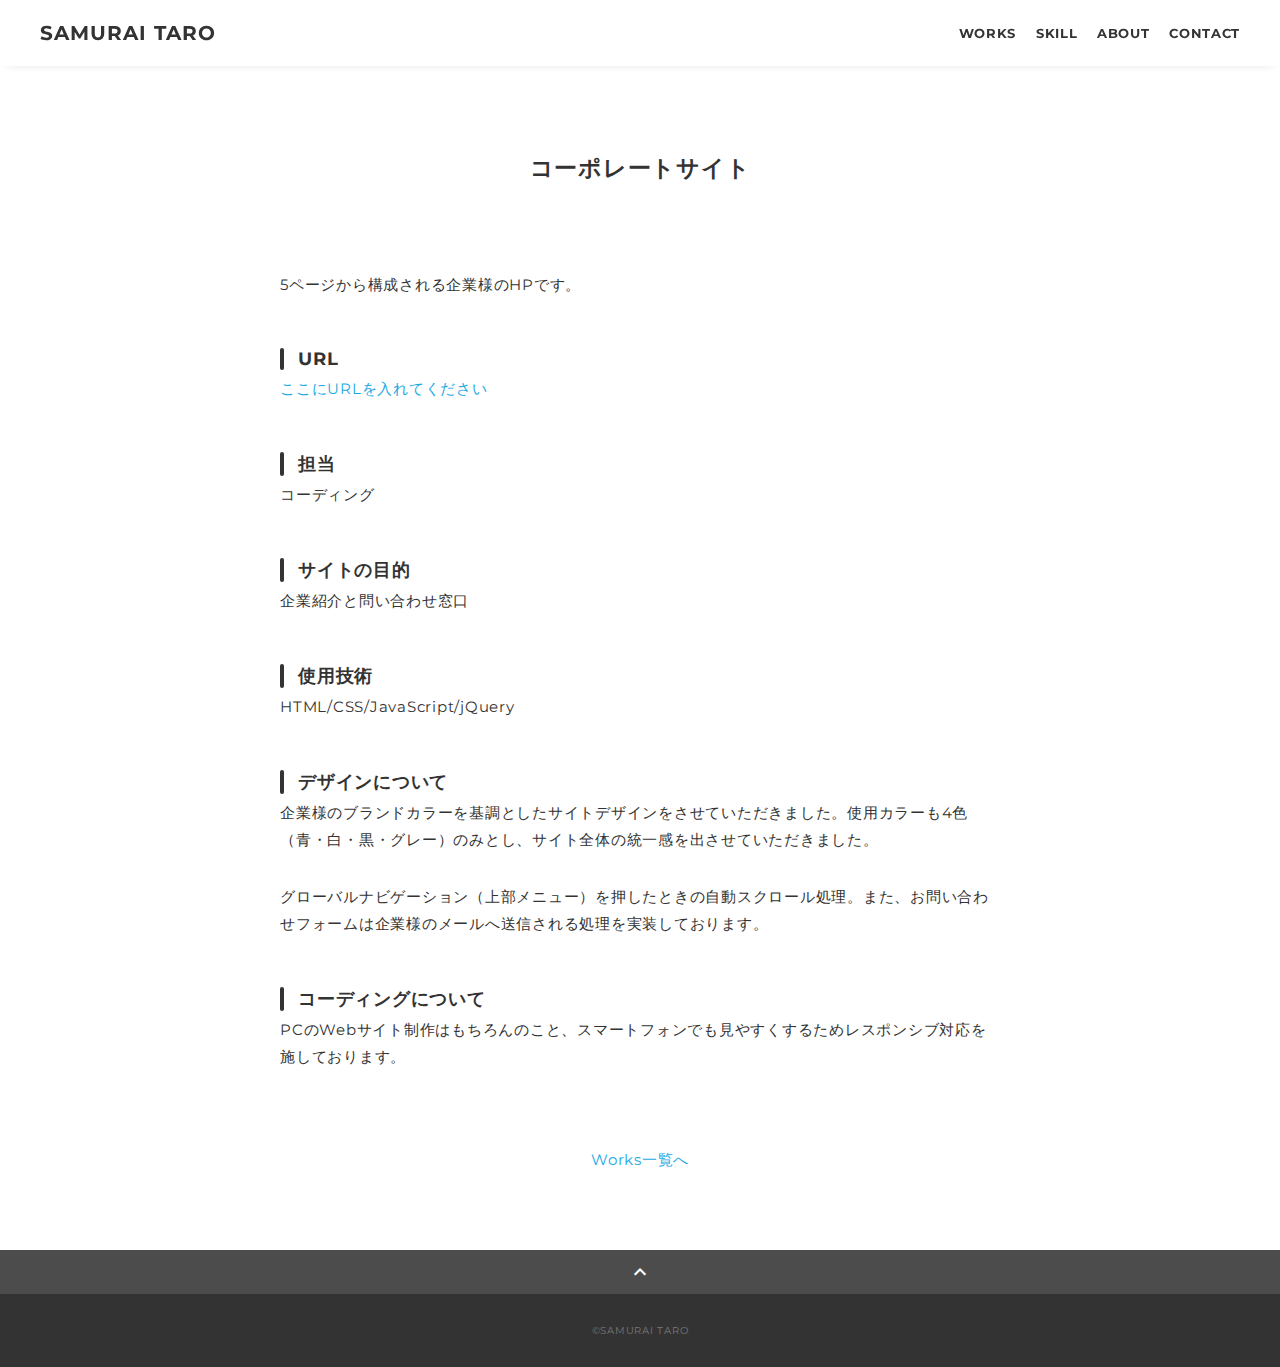
==== works-1.html @ 216ca090 "initial commit" ====
<!DOCTYPE html>
<html>
<head>
  <meta charset="utf-8">
  <meta name="viewport" content="width=device-width, initial-scale=1.0, maximum-scale=1.0, minimum-scale=1.0">
  <title>SAMURAI ポートフォリオ</title>
  <link rel="preconnect" href="https://fonts.gstatic.com">
  <link href="https://fonts.googleapis.com/css2?family=Montserrat:wght@400;700&display=swap" rel="stylesheet">
  <link href="https://fonts.googleapis.com/css?family=Material+Icons+Outlined" rel="stylesheet">
  <link href="css/ress.css" media="all" rel="stylesheet" type="text/css" />
  <link href="css/style.css" media="all" rel="stylesheet" type="text/css" />
</head>

<body>
  <div class="wrapper">

    <!-- header -->
    <header class="header ">
      <div class="container">
        <h1 class="header-logo">
          <a href="index.html">SAMURAI TARO</a>
        </h1>
        <nav class="gnav">
          <ul class="gnav-list">
            <li class="gnav-item"><a href="index.html#works">WORKS</a></li>
            <li class="gnav-item"><a href="index.html#skill">SKILL</a></li>
            <li class="gnav-item"><a href="index.html#about">ABOUT</a></li>
            <li class="gnav-item"><a href="index.html#contact">CONTACT</a></li>
          </ul>
        </nav>
      </div>
    </header>
    <!-- /header -->

    <main class="content">

      <article class="article">
        <div class="article-container">
          <h2 class="article-title">コーポレートサイト</h2>
          <div class="article-body">
            <p>
              <img src="img/works-detail/works-1.png" alt="">
            </p>
            <p>
              5ページから構成される企業様のHPです。
            </p>
            <h3>URL</h3>
            <p><a href="" target="_blank" rel="noopener">ここにURLを入れてください</a></p>
            <h3>担当</h3>
            <p>コーディング</p>
            <h3>サイトの目的</h3>
            <p>企業紹介と問い合わせ窓口</p>
            <h3>使用技術</h3>
            <p>HTML/CSS/JavaScript/jQuery</p>
            <h3>デザインについて</h3>
            <p>
              企業様のブランドカラーを基調としたサイトデザインをさせていただきました。使用カラーも4色（青・白・黒・グレー）のみとし、サイト全体の統一感を出させていただきました。
            </p>
            <p>
              グローバルナビゲーション（上部メニュー）を押したときの自動スクロール処理。また、お問い合わせフォームは企業様のメールへ送信される処理を実装しております。
            </p>
            <h3>コーディングについて</h3>
            <p>
              PCのWebサイト制作はもちろんのこと、スマートフォンでも見やすくするためレスポンシブ対応を施しております。
            </p>
          </div>
          <div class="home-link">
            <a href="index.html#works">Works一覧へ</a>
          </div>
        </div>
      </article>

      <div class="page-top" id="js-page-top">
        <span class="material-icons-outlined">expand_less</span>
      </div>
    </main>

    <!-- footer -->
    <footer class="footer">
      <div class="copyright">&copy;SAMURAI TARO</div>
    </footer>
    <!-- /footer -->

  </div>
  <script src="https://ajax.googleapis.com/ajax/libs/jquery/3.6.0/jquery.min.js"></script>
  <script type='text/javascript' src="js/script.js"></script>
</body>
</html>
---- css/ress.css ----
/*!
 * ress.css • v3.0.1
 * MIT License
 * github.com/filipelinhares/ress
 */

/* # =================================================================
   # Global selectors
   # ================================================================= */

html {
  box-sizing: border-box;
  word-break: normal;
  -moz-tab-size: 4;
  tab-size: 4;

  -webkit-text-size-adjust: 100%; /* Prevent adjustments of font size after orientation changes in iOS */
}

*,
::before,
::after {
  box-sizing: inherit;
  background-repeat: no-repeat; /* Set `background-repeat: no-repeat` to all elements and pseudo elements */
}

::before,
::after {
  vertical-align: inherit;
  text-decoration: inherit; /* Inherit text-decoration and vertical align to ::before and ::after pseudo elements */
}

* {
  margin: 0;
  padding: 0; /* Reset `padding` and `margin` of all elements */
}

/* # =================================================================
   # General elements
   # ================================================================= */

hr {
  overflow: visible; /* Show the overflow in Edge and IE */
  height: 0; /* Add the correct box sizing in Firefox */
}

details,
main {
  display: block; /* Render the `main` element consistently in IE. */
}

summary {
  display: list-item; /* Add the correct display in all browsers */
}

small {
  font-size: 80%; /* Set font-size to 80% in `small` elements */
}

[hidden] {
  display: none; /* Add the correct display in IE */
}

abbr[title] {
  /* Add the correct text decoration in Chrome, Edge, IE, Opera, and Safari */
  text-decoration: underline;
  text-decoration: underline dotted;
  border-bottom: none; /* Remove the bottom border in Chrome 57 */
}

a {
  background-color: transparent; /* Remove the gray background on active links in IE 10 */
}

a:active,
a:hover {
  outline-width: 0; /* Remove the outline when hovering in all browsers */
}

code,
kbd,
pre,
samp {
  font-family: monospace, monospace; /* Specify the font family of code elements */
}

pre {
  font-size: 1em; /* Correct the odd `em` font sizing in all browsers */
}

b,
strong {
  font-weight: bolder; /* Add the correct font weight in Chrome, Edge, and Safari */
}

/* https://gist.github.com/unruthless/413930 */
sub,
sup {
  position: relative;
  font-size: 75%;
  line-height: 0;
  vertical-align: baseline;
}

sub {
  bottom: -.25em;
}

sup {
  top: -.5em;
}

/* # =================================================================
   # Forms
   # ================================================================= */

input {
  border-radius: 0;
}

/* Replace pointer cursor in disabled elements */
[disabled] {
  cursor: default;
}

[type="number"]::-webkit-container-spin-button,
[type="number"]::-webkit-outer-spin-button {
  height: auto; /* Correct the cursor style of increment and decrement buttons in Chrome */
}

[type="search"] {
  outline-offset: -2px; /* Correct the outline style in Safari */

  -webkit-appearance: textfield; /* Correct the odd appearance in Chrome and Safari */
}

[type="search"]::-webkit-search-decoration {
  -webkit-appearance: none; /* Remove the container padding in Chrome and Safari on macOS */
}

textarea {
  overflow: auto; /* Internet Explorer 11+ */
  resize: vertical; /* Specify textarea resizability */
}

button,
input,
optgroup,
select,
textarea {
  font: inherit; /* Specify font inheritance of form elements */
}

optgroup {
  font-weight: bold; /* Restore the font weight unset by the previous rule */
}

button {
  overflow: visible; /* Address `overflow` set to `hidden` in IE 8/9/10/11 */
}

button,
select {
  text-transform: none; /* Firefox 40+, Internet Explorer 11- */
}

/* Apply cursor pointer to button elements */
button,
[type="button"],
[type="reset"],
[type="submit"],
[role="button"] {
  cursor: pointer;
  color: inherit;
}

/* Remove container padding and border in Firefox 4+ */
button::-moz-focus-container,
[type="button"]::-moz-focus-container,
[type="reset"]::-moz-focus-container,
[type="submit"]::-moz-focus-container {
  padding: 0;
  border-style: none;
}

/* Replace focus style removed in the border reset above */
button:-moz-focusring,
[type="button"]::-moz-focus-container,
[type="reset"]::-moz-focus-container,
[type="submit"]::-moz-focus-container {
  outline: 1px dotted ButtonText;
}

button,
html [type="button"],
/* Prevent a WebKit bug where (2) destroys native `audio` and `video`controls in Android 4 */
[type="reset"],
[type="submit"] {
  -webkit-appearance: button; /* Correct the inability to style clickable types in iOS */
}

/* Remove the default button styling in all browsers */
button,
input,
select,
textarea {
  border-style: none;
  background-color: transparent;
}

/* Style select like a standard input */
select {
  -webkit-appearance: none; /* Chrome 41+ */
  -moz-appearance: none; /* Firefox 36+ */
}

select::-ms-expand {
  display: none; /* Internet Explorer 11+ */
}

select::-ms-value {
  color: currentColor; /* Internet Explorer 11+ */
}

legend {
  display: table; /* Correct the text wrapping in Edge and IE */
  max-width: 100%; /* Correct the text wrapping in Edge and IE */
  max-width: 100%; /* Correct the text wrapping in Edge 18- and IE */
  white-space: normal; /* Correct the text wrapping in Edge and IE */
  color: inherit; /* Correct the color inheritance from `fieldset` elements in IE */
  border: 0; /* Correct `color` not being inherited in IE 8/9/10/11 */
}

::-webkit-file-upload-button {
  font: inherit; /* Change font properties to `inherit` in Chrome and Safari */
  color: inherit;
  /* Correct the inability to style clickable types in iOS and Safari */

  -webkit-appearance: button;
}

/* # =================================================================
   # Specify media element style
   # ================================================================= */

img {
  border-style: none; /* Remove border when inside `a` element in IE 8/9/10 */
}

/* Add the correct vertical alignment in Chrome, Firefox, and Opera */
progress {
  vertical-align: baseline;
}

/* # =================================================================
   # Accessibility
   # ================================================================= */

/* Hide content from screens but not screenreaders */
@media screen {
  [hidden~="screen"] {
    display: inherit;
  }
  [hidden~="screen"]:not(:active):not(:focus):not(:target) {
    position: absolute !important;
    clip: rect(0 0 0 0) !important;
  }
}

/* Specify the progress cursor of updating elements */
[aria-busy="true"] {
  cursor: progress;
}

/* Specify the pointer cursor of trigger elements */
[aria-controls] {
  cursor: pointer;
}

/* Specify the unstyled cursor of disabled, not-editable, or otherwise inoperable elements */
[aria-disabled] {
  cursor: default;
}
---- css/style.css ----
body {
  font-family: "Montserrat","Helvetica Neue",Arial,"Hiragino Kaku Gothic ProN","Hiragino Sans",Meiryo,sans-serif;
  font-size: 15px;
  letter-spacing: .05em;
  color: #333;
}

a {
  transition: opacity .3s;
  text-decoration: none;
  color: #1ca9e3;
}

img {
  max-width: 100%;
  height: auto;
  vertical-align: bottom;
  border-style: none;
}



.pc-only {
  display: block;
}

.sp-only {
  display: none;
}

/*--------------------------------
 レイアウト
---------------------------------*/
.wrapper {
  padding-top: 73px;
}

.section {
  padding: 90px 0;
}

.section:nth-of-type(odd) {
  background-color: #f7f7f7;
}

.container {
  max-width: 1340px;
  margin: 0 auto;
  padding: 0 40px;
}

/*--------------------------------
 見出し
---------------------------------*/
.title {
  font-size: 34px;
  font-weight: bold;
  line-height: 1;
  margin-bottom: 40px;
  text-align: center;
  letter-spacing: .05em;
  color: #333;
}

.lead {
  font-size: 16px;
  line-height: 1.8;
  margin-bottom: 30px;
}

/*--------------------------------
ヘッダー
---------------------------------*/
.header {
  position: fixed;
  top: 0;
  z-index: 1;
  width: 100%;
  background-color: #fff;
  box-shadow: 0 5px 10px -6px rgba(0,0,0,.1);
}

.header .container {
  display: flex;
  align-items: center;
  justify-content: space-between;
  padding: 20px 40px;
}

.header-logo {
  font-size: 20px;
  font-weight: bold;
  line-height: 1.2;
  margin-right: 20px;
  letter-spacing: .05em;
}

.header-logo a {
  color: #333;
}

.gnav-list {
  display: flex;
  justify-content: space-between;
  list-style: none;
}

.gnav-item:not(:last-child) {
  margin-right: 20px;
}

.gnav-item a {
  position: relative;
  font-size: 13px;
  font-weight: bold;
  display: inline-block;
  padding: 5px 0;
  transition: .3s;
  letter-spacing: .05em;
  color: #333;
}
.gnav-item a:after {
  position: absolute;
  bottom: 0;
  left: 50%;
  width: 0;
  height: 3px;
  content: "";
  transition: .3s;
  -webkit-transform: translateX(-50%);
  transform: translateX(-50%);
  background-color: #333;
}

.gnav-item a:hover:after {
  width: 100%;
}

/*--------------------------------
 メインビジュアル
---------------------------------*/
.mv {
  display: flex;
  align-items: center;
  justify-content: center;
  height: auto;
  text-align: center;
  overflow: hidden;
}

.mv-container {
  position: relative;
  /* padding: 0 20px; */
}

.mv-container img {
  width: 100%;
  height: auto;
}

/*--------------------------------
 Works
---------------------------------*/
.works-list {
  display: flex;
  flex-wrap: wrap;
  margin-bottom: -40px;
}

.works-item {
  width: 31.74603%;
  margin-right: 1.58730%;
  margin-bottom: 40px;
  color: #333;
}

.works-item:hover {
  opacity: .9;
}

.works-item:nth-of-type(3n) {
  margin-right: 0;
}

.works-img img {
  border: 1px solid #e6e6e6;
}

.works-name {
  font-size: 12px;
  font-weight: bold;
  margin-top: 8px;
}

.works-info {
  font-size: 10px;
  margin-top: 5px;
}

/*--------------------------------
 Skill
---------------------------------*/
.skill-list {
  display: flex;
  flex-wrap: wrap;
  justify-content: space-between;
  margin-bottom: -50px;
}

.skill-item {
  display: flex;
  align-items: flex-start;
  justify-content: space-between;
  width: 48%;
  margin-bottom: 50px;
}

.skill-img {
  width: 60px;
  height: auto;
  margin-right: 20px;
}

.skill-body {
  flex: 1;
}

.skill-name {
  margin-bottom: 10px;
}

.skill-text {
  font-size: 14px;
  line-height: 1.8;
}

/*--------------------------------
 About
---------------------------------*/
.profile {
  display: flex;
  flex-wrap: wrap;
  max-width: 800px;
  margin: 0 auto;
}
.profile-img {
  width: 20%;
  margin-right: 30px;
  border-radius: 50%;
}
.profile-img img {
  border-radius: 50%;
}
.profile-body {
  flex: 1;
}

.profile-body p {
  font-size: 15px;
  line-height: 1.8;
}

.profile-body p:not(:last-child) {
  margin-bottom: 30px;
}

/*--------------------------------
 Contact
---------------------------------*/
.contact {
  text-align: center;
}

.contact-item:not(:last-child) {
  margin-right: 10px;
}

.contact-text {
  margin-top: 10px;
}
/*--------------------------------
 ページトップ
---------------------------------*/
.page-top {
  font-weight: bold;
  padding: 10px;
  cursor: pointer;
  text-align: center;
  background-color: #4c4c4c;
}

.page-top .material-icons-outlined {
  vertical-align: bottom;
  color: #fff;
}

/*--------------------------------
 フッター
---------------------------------*/
.footer {
  padding: 30px;
  background-color: #333;
}

.copyright {
  font-size: 10px;
  text-align: center;
  color: #797979;
}

/*--------------------------------
 下層：Worksページ
---------------------------------*/
.article {
  padding: 80px 0;
}

.article-container {
  max-width: 1040px;
  margin: 0 auto;
  padding: 0 20px;
}

.article-title {
  margin-bottom: 30px;
  text-align: center;
}

.article-body {
  max-width: 720px;
  margin: 0 auto;
  margin-bottom: 80px;
}

.article-body h3 {
  position: relative;
  font-size: 18px;
  margin-bottom: 5px;
  padding-left: 1em;
}

.article-body img {
  width: 100%;
  height: auto;
}

.article-body h3:not(:first-child) {
  margin-top: 50px;
}

.article-body h3::before {
  position: absolute;
  top: 0;
  left: 0;
  width: 4px;
  height: 100%;
  content: "";
  border-radius: 3px;
  background-color: #333;
}

.article-body p {
  font-size: 15px;
  line-height: 1.8;
  margin-bottom: 30px;
}

.home-link {
  text-align: center;
}

/*media Queries 767
----------------------------------------------------*/
@media screen and (max-width: 767px) {
  body {
    font-size: 14px;
  }

  .pc-only {
    display: none;
  }

  .sp-only {
    display: block;
  }

  /* 見出し */
  .title {
    font-size: 26px;
    margin-bottom: 20px;
  }

  .lead {
    font-size: 14px;
    line-height: 1.7;
    margin-bottom: 20px;
  }

  /* レイアウト */
  .wrapper {
    padding-top: 57px;
  }

  .section {
    padding: 60px 0;
  }

  .container {
    padding: 0 20px;
  }

  /* ヘッダー */
  .header .container {
    padding: 15px;
  }

  .header-logo {
    font-size: 15px;
    margin-right: 15px;
  }

  .gnav-item:not(:last-child) {
    margin-right: 10px;
  }

  .gnav-item a {
    font-size: 10px;
  }

  .gnav-item a:after {
    display: none;
  }

  /*  メインビジュアル */
  .mv {
    height: 40vh;
  }

  .mv-container {
    padding: 0 20px;
  }

  .mv-title {
    font-size: 30px;
  }
  .mv-subtitle {
    font-size: 16px;
    margin-bottom: 20px;
  }

  .mv-text {
    top: 75%;
    font-size: 14px;
    line-height: 1.7;
  }

  /* Works */
  .works-name {
    font-size: 12px;
  }

  .works-info {
    margin-top: 3px;
  }

  .works-list {
    justify-content: space-between;
  }

  .works-item {
    flex: 0 0 48%;
    margin-right: 0;
    margin-bottom: 30px;
  }

  /* Skill */
  .skill-list {
    display: block;
    margin-bottom: 0;
  }

  .skill-item {
    width: 100%;
    margin-bottom: 35px;
  }

  .skill-item:last-child {
    margin-bottom: 0;
  }

  .skill-name {
    margin-bottom: 5px;
  }

  .skill-text {
    font-size: 13px;
    line-height: 1.7;
  }

  /* About */
  .profile {
    display: block;
  }
  .profile-img {
    width: 150px;
    margin: 0 auto;
    margin-bottom: 25px;
  }

  .profile-body p {
    font-size: 14px;
    line-height: 1.7;
  }

  .profile-body p:not(:last-child) {
    margin-bottom: 20px;
  }

  /* フッター */
  .footer {
    padding: 20px;
  }

  /* 下層ページ */
  .article {
    padding: 50px 0;
  }

  .article-body h3 {
    font-size: 16px;
    padding-left: .8em;
  }

  .article-body h3:not(:first-child) {
    margin-top: 30px;
  }

  .article-body p {
    font-size: 14px;
    line-height: 1.7;
    margin-bottom: 20px;
  }
}
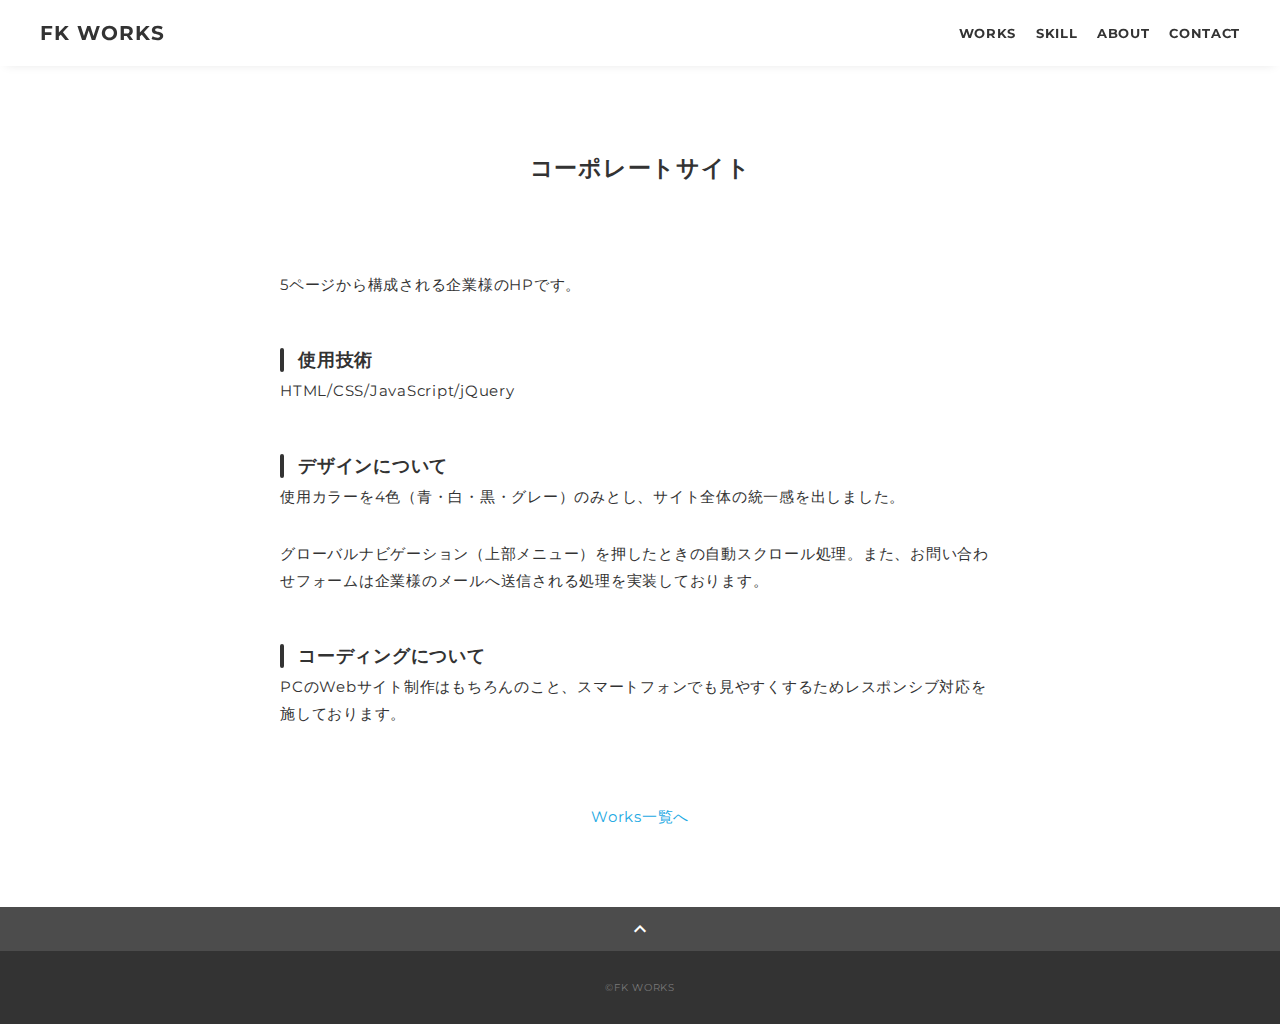
==== commit a4600273: "Update works-1.html" ====
--- a/works-1.html
+++ b/works-1.html
@@ -3,7 +3,7 @@
 <head>
   <meta charset="utf-8">
   <meta name="viewport" content="width=device-width, initial-scale=1.0, maximum-scale=1.0, minimum-scale=1.0">
-  <title>SAMURAI ポートフォリオ</title>
+  <title>FK WORKS ポートフォリオ</title>
   <link rel="preconnect" href="https://fonts.gstatic.com">
   <link href="https://fonts.googleapis.com/css2?family=Montserrat:wght@400;700&display=swap" rel="stylesheet">
   <link href="https://fonts.googleapis.com/css?family=Material+Icons+Outlined" rel="stylesheet">
@@ -18,7 +18,7 @@
     <header class="header ">
       <div class="container">
         <h1 class="header-logo">
-          <a href="index.html">SAMURAI TARO</a>
+          <a href="index.html">FK WORKS</a>
         </h1>
         <nav class="gnav">
           <ul class="gnav-list">
@@ -44,17 +44,11 @@
             <p>
               5ページから構成される企業様のHPです。
             </p>
-            <h3>URL</h3>
-            <p><a href="" target="_blank" rel="noopener">ここにURLを入れてください</a></p>
-            <h3>担当</h3>
-            <p>コーディング</p>
-            <h3>サイトの目的</h3>
-            <p>企業紹介と問い合わせ窓口</p>
             <h3>使用技術</h3>
             <p>HTML/CSS/JavaScript/jQuery</p>
             <h3>デザインについて</h3>
             <p>
-              企業様のブランドカラーを基調としたサイトデザインをさせていただきました。使用カラーも4色（青・白・黒・グレー）のみとし、サイト全体の統一感を出させていただきました。
+              使用カラーを4色（青・白・黒・グレー）のみとし、サイト全体の統一感を出しました。
             </p>
             <p>
               グローバルナビゲーション（上部メニュー）を押したときの自動スクロール処理。また、お問い合わせフォームは企業様のメールへ送信される処理を実装しております。
@@ -77,7 +71,7 @@
 
     <!-- footer -->
     <footer class="footer">
-      <div class="copyright">&copy;SAMURAI TARO</div>
+      <div class="copyright">&copy;FK WORKS</div>
     </footer>
     <!-- /footer -->
 
@@ -85,4 +79,4 @@
   <script src="https://ajax.googleapis.com/ajax/libs/jquery/3.6.0/jquery.min.js"></script>
   <script type='text/javascript' src="js/script.js"></script>
 </body>
-</html>+</html>
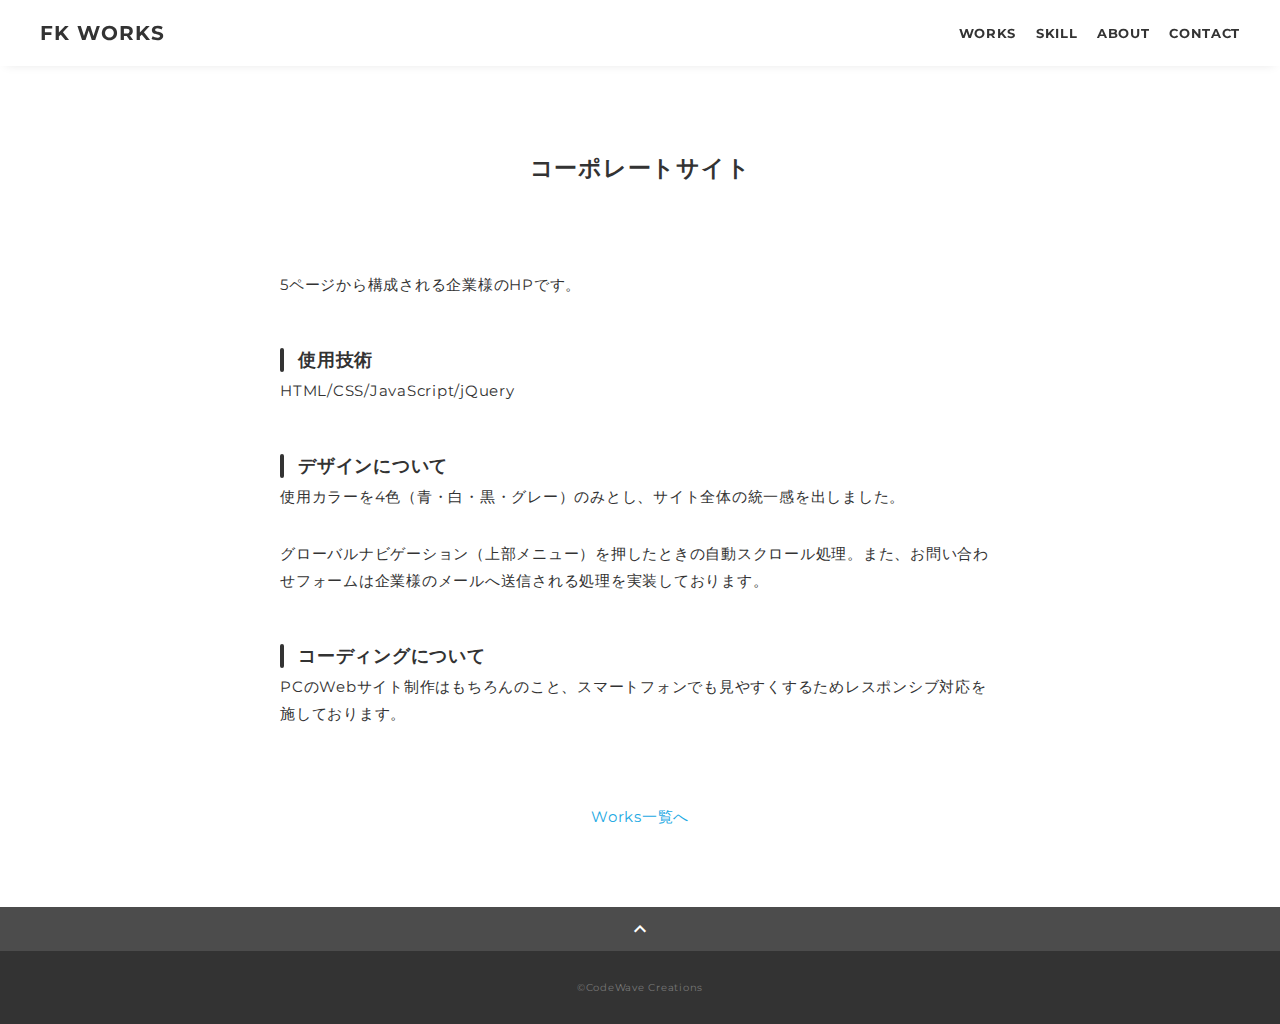
==== commit 558ed76c: "Update works-1.html" ====
--- a/works-1.html
+++ b/works-1.html
@@ -3,7 +3,7 @@
 <head>
   <meta charset="utf-8">
   <meta name="viewport" content="width=device-width, initial-scale=1.0, maximum-scale=1.0, minimum-scale=1.0">
-  <title>FK WORKS ポートフォリオ</title>
+  <title>CodeWave Creations ポートフォリオ</title>
   <link rel="preconnect" href="https://fonts.gstatic.com">
   <link href="https://fonts.googleapis.com/css2?family=Montserrat:wght@400;700&display=swap" rel="stylesheet">
   <link href="https://fonts.googleapis.com/css?family=Material+Icons+Outlined" rel="stylesheet">
@@ -71,7 +71,7 @@
 
     <!-- footer -->
     <footer class="footer">
-      <div class="copyright">&copy;FK WORKS</div>
+      <div class="copyright">&copy;CodeWave Creations</div>
     </footer>
     <!-- /footer -->
 
